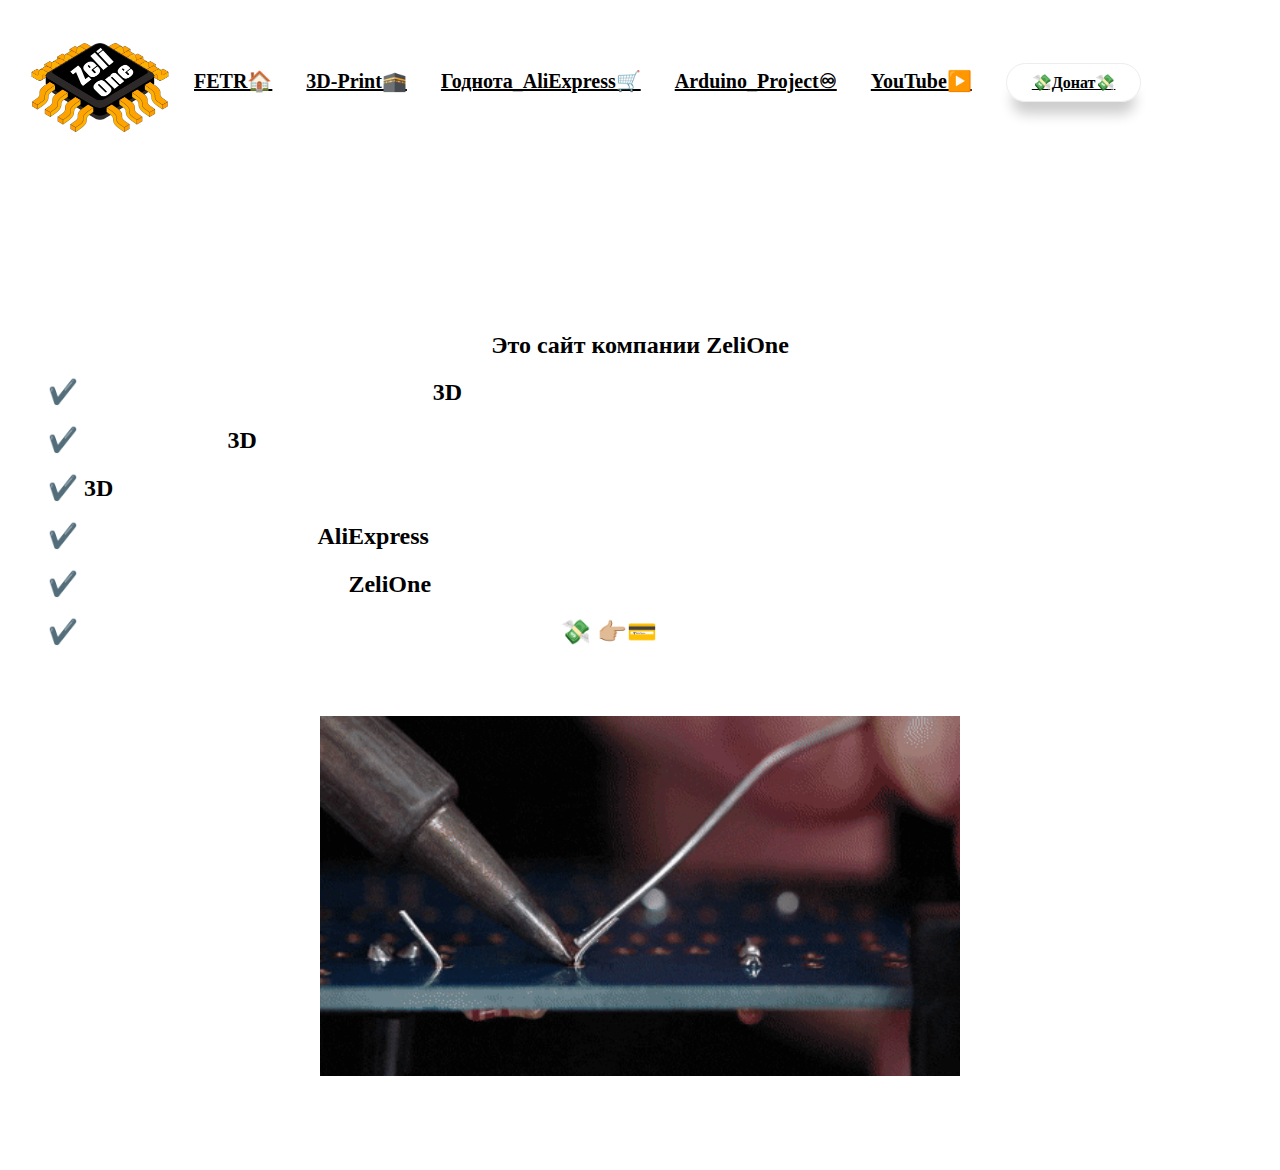
==== index.html @ 5fc95824 "cc" ====
<!DOCTYPE html>
<head>
<meta http-equiv="Content-Type" content="text/html; charset=utf-8" />
<title>ZeliOne</title>
<link href="menu.css" rel="stylesheet" type="text/css">
</head>
<body>
<header class="header">
    <div class="header__container container">
        <div class="header__logo">
            <img src="kart/123.png" width="150" alt="Company logo" class="header__img">
             <!-- <h1  class="header__title" >ZeliOne<span class="header__light" >&nbsp;Technologies</span>
            </h1> -->
        </div>
        <div class="header__menu">
            <nav id="navbar" class="header__nav collapse">
                <ul class="header__elenco">
                    <li class="header__el">
                        <a href="index.html" class="header__link">FETR🏠</a>
                    </li>
                    <li class="header__el">
                        <a href="1.html" class="header__link">3D-Print🕋</a>
                    </li>
                    <li class="header__el">
                        <a href="2.html" class="header__link">Годнота_AliExpress🛒</a>
                    </li>
                    <li class="header__el">
                        <a href="3.html" class="header__link">Arduino_Project♾</a>
                    </li>
                    <li class="header__el">
                        <a href="contact.html" class="header__link">YouTube▶️</a>
                    </li>
                    <li class="header__el">
                        <a href="" class="btn btn--white">💸Донат💸</a>
                    </li>
                </ul>
            </nav>
        </div>
    </div>
</header>
<main class="main-content">
    <section class="sect sect--padding-top">
        <div class="container">
            <div class="row">
                <div class="col-md-12">
                    <div class="site">
          <h1 align="centre"><span style="color: #FFFFFF;">Привет друг</span></h1>
						
          <h2 align="centre">Это сайт компании </span><span style="color: #0;">ZeliOne</span></h2>
					
		  <h2 align="left">&emsp;&emsp;✔️
			  <span style="color: #FFFFFF;"> Здесь можно найти:интересные 
				  <span style="color: #000000;">3D</span> модели в формате Stl</span></h2>
					
		  <h2 align="left">&emsp;&emsp;✔️<span style="color: #FFFFFF;">Лайфхаки по 
			  <span style="color: #000000;">3D</span>печати</span></h2>
					
		  <h2 align="left">&emsp;&emsp;✔️ <span style="color: #FFFFFF;">
			  <span style="color: #000000;">3D</span> Печать с доставкой по Украине</span> </h2>
					
		  <h2 align="left">&emsp;&emsp;✔️<span style="color: #FFFFFF;">Подборку полезного c
						  <span style="color: #000000;">AliExpress</span></span></h2>
					
		  <h2 align="left">&emsp;&emsp;✔️
				  <span style="color: #FFFFFF;">видео с YouTube канала 
						  <span style="color: #000000;">ZeliOne</span></span></h2>
					
				<h2 align="left">&emsp;&emsp;✔️
				 <span style="color: #FFFFFF;">Если хотите поддержать  компанию
					 <span style="color#000000;">ZeliOne</span></span> 💸 👉🏼💳</h2></span>
                        <!--<div class="site__box-link">
                            <a class="btn btn--width" href="1.html">Первая</a>
                            <a class="btn btn--revert btn--width" href="contact.html">Контакты</a>
                        </div>!-->
                        <img class="site__img" src="kart/21.gif">
                    </div>
                </div>
            </div>
        </div>
    </section>
</main>
</body>
</html>
---- menu.css ----
@charset "utf-8";
/* CSS Document */
html, body {
  margin: 0;
  padding: 0;
  font-family: "Times New Roman", "serif";  font-weight: bold; text-decoration: normal; vertical-align: baseline;"
  
}

body {
  background-image: url("Kart/8.png");
  background-size: cover;
  background-repeat: no-repeat;
  background-position: center;
}

.sect {
  padding: 90px 0;
  position: relative;
}


.collapse {
  display: block;
}

.btn {
  background-color: #;
  border-radius: 20px;
  padding: 10px 25px;
  color: #fff;
  box-shadow: 0 18px 13px -6px rgba(0, 0, 0, 0.2);
  transition: all 0.4s;
  -webkit-transition: all 0.4s;
  -moz-transition: all 0.4s;
  -ms-transition: all 0.4s;
  -o-transition: all 0.4s;
}


.btn:hover {
  box-shadow: 0 25px 18px -6px rgba(0, 0, 0, 0.2);
  background-color: #;
  color: #FFCE00;
}

.price-box__wrap:hover .btn {
  box-shadow: 0 25px 18px -6px rgba(0, 0, 0, 0.2);
}

.btn--revert {
  background-color: transparent;
  color: #000000;
  box-shadow: none;
  border: 1px solid #c9d9e9;
}

.btn--revert:hover {
  background-color: transparent;
  color: #1f4568;
  box-shadow: none;
  border: 1px solid #8198ae;
}

.btn--width {
  width: 70px;
}

.btn--white {
  background-color: #;
  border: 0.2px solid #ededed;
  color: #000000;
}

.btn--white:hover {
  background-color: #;
  color: #FFC600;
}

/*menu header*/
.header {
  padding: 30px 25px;
}

.header__elenco {
  padding: 0;
  margin: 0;
  list-style: none;
}

.header__menu {
  float: top;
}

.header__el {
  padding: 0 15px;
  display: inline-block;
}

.header__img {
  display: inline-block;
  vertical-align: middle;
}

.header__logo, .header__menu {
  display: inline-block;
  vertical-align: middle;
}

.header__title {
  font-size: 18px;
  margin: 0;
  margin-left: 10px;
  display: inline-block;
  line-height: 18px;
  vertical-align: middle;
}

.header__light {
  color: #000000;
}

.header__link {
  color: #000000;
  font-size: 20px;
  
}

.header__link:hover {
  text-decoration: none;
  color: #3a9fff;
}

.navbar-toggle .icon-bar {
  background-color: #8198ae;
}

.navbar-toggle {
  margin: 5px 0;
}


/* section */
.sect {
  padding: 90px 0;
  position: relative;
}

.site {
  text-align: center;
}

.site__title {
  font-size: 30px;
  margin: 0;
  text-align: center;
}

.site__subtitle {
  font-size: 22px;
  color: #FFFBFB;
  margin: 15px 0 40px 0;
  text-align: center;
}

.site__img {
  margin-top: 50px;
/*   display: inline-block; */
  width: 50%;
}

.site__box-link .btn--revert {
  margin-left: 15px;
}


.btn--revert {
  background-color: transparent;
  color: #8198ae;
  box-shadow: none;
  border: 1px solid #c9d9e9;
}

.btn--revert:hover {
  background-color: transparent;
  color: #1f4568;
  box-shadow: none;
  border: 1px solid #8198ae;
}
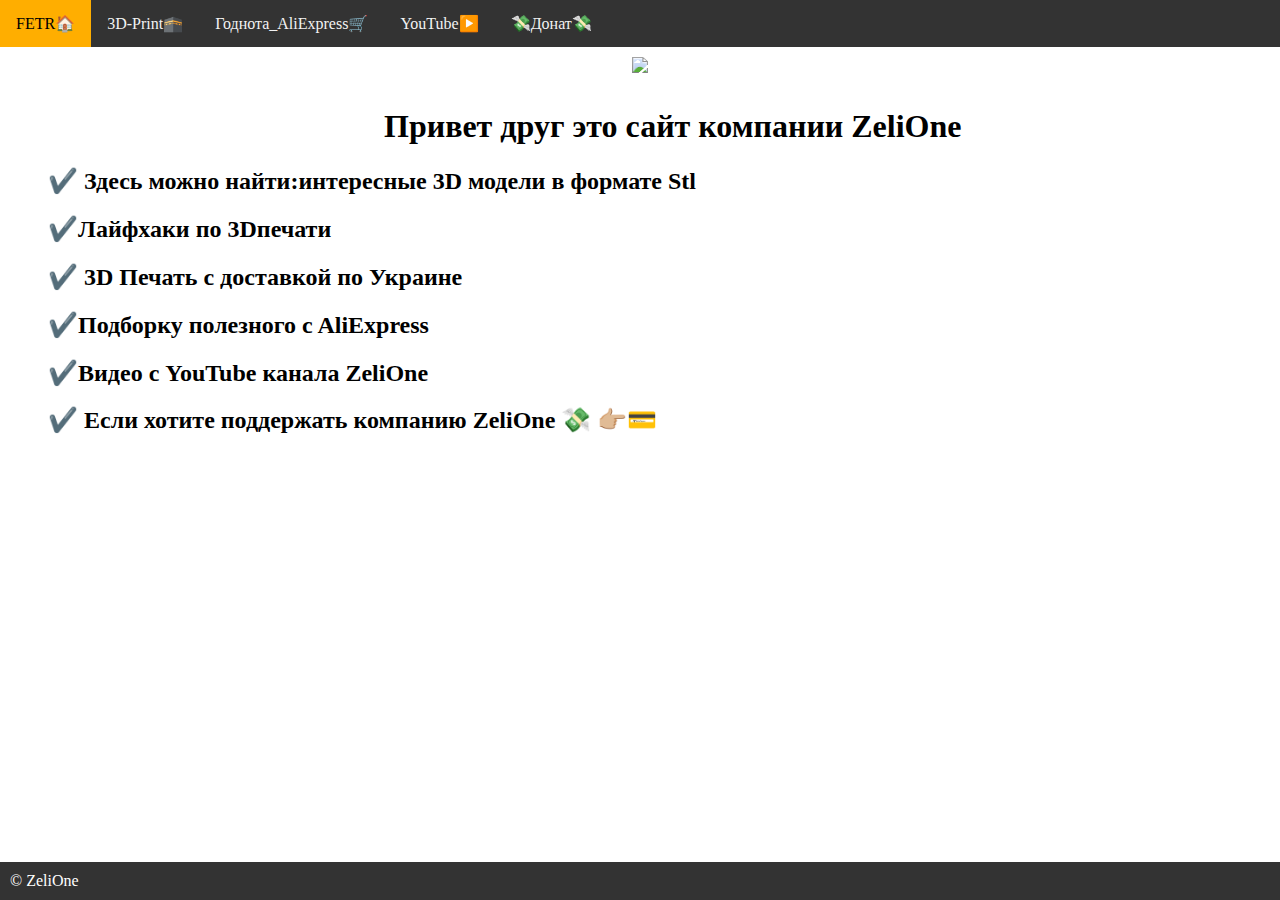
==== commit 875337f7: "новий сайт" ====
--- a/index.html
+++ b/index.html
@@ -1,83 +1,57 @@
-<!DOCTYPE html>
+<!doctype html>
+<html>
 <head>
-<meta http-equiv="Content-Type" content="text/html; charset=utf-8" />
+<meta charset="utf-8">
 <title>ZeliOne</title>
-<link href="menu.css" rel="stylesheet" type="text/css">
+<link href="osnova.css" rel="stylesheet" type="text/css">
 </head>
-<body>
-<header class="header">
-    <div class="header__container container">
-        <div class="header__logo">
-            <img src="kart/123.png" width="150" alt="Company logo" class="header__img">
-             <!-- <h1  class="header__title" >ZeliOne<span class="header__light" >&nbsp;Technologies</span>
-            </h1> -->
-        </div>
-        <div class="header__menu">
-            <nav id="navbar" class="header__nav collapse">
-                <ul class="header__elenco">
-                    <li class="header__el">
-                        <a href="index.html" class="header__link">FETR🏠</a>
-                    </li>
-                    <li class="header__el">
-                        <a href="1.html" class="header__link">3D-Print🕋</a>
-                    </li>
-                    <li class="header__el">
-                        <a href="2.html" class="header__link">Годнота_AliExpress🛒</a>
-                    </li>
-                    <li class="header__el">
-                        <a href="3.html" class="header__link">Arduino_Project♾</a>
-                    </li>
-                    <li class="header__el">
-                        <a href="contact.html" class="header__link">YouTube▶️</a>
-                    </li>
-                    <li class="header__el">
-                        <a href="" class="btn btn--white">💸Донат💸</a>
-                    </li>
-                </ul>
-            </nav>
-        </div>
-    </div>
-</header>
-<main class="main-content">
-    <section class="sect sect--padding-top">
-        <div class="container">
-            <div class="row">
-                <div class="col-md-12">
-                    <div class="site">
-          <h1 align="centre"><span style="color: #FFFFFF;">Привет друг</span></h1>
-						
-          <h2 align="centre">Это сайт компании </span><span style="color: #0;">ZeliOne</span></h2>
-					
-		  <h2 align="left">&emsp;&emsp;✔️
-			  <span style="color: #FFFFFF;"> Здесь можно найти:интересные 
-				  <span style="color: #000000;">3D</span> модели в формате Stl</span></h2>
-					
-		  <h2 align="left">&emsp;&emsp;✔️<span style="color: #FFFFFF;">Лайфхаки по 
-			  <span style="color: #000000;">3D</span>печати</span></h2>
-					
-		  <h2 align="left">&emsp;&emsp;✔️ <span style="color: #FFFFFF;">
-			  <span style="color: #000000;">3D</span> Печать с доставкой по Украине</span> </h2>
-					
-		  <h2 align="left">&emsp;&emsp;✔️<span style="color: #FFFFFF;">Подборку полезного c
-						  <span style="color: #000000;">AliExpress</span></span></h2>
-					
-		  <h2 align="left">&emsp;&emsp;✔️
-				  <span style="color: #FFFFFF;">видео с YouTube канала 
-						  <span style="color: #000000;">ZeliOne</span></span></h2>
-					
-				<h2 align="left">&emsp;&emsp;✔️
-				 <span style="color: #FFFFFF;">Если хотите поддержать  компанию
-					 <span style="color#000000;">ZeliOne</span></span> 💸 👉🏼💳</h2></span>
-                        <!--<div class="site__box-link">
-                            <a class="btn btn--width" href="1.html">Первая</a>
-                            <a class="btn btn--revert btn--width" href="contact.html">Контакты</a>
-                        </div>!-->
-                        <img class="site__img" src="kart/21.gif">
-                    </div>
-                </div>
-            </div>
-        </div>
-    </section>
-</main>
+	
+<body background="Kart/7.png" bgcolor="#FFFFFF">
+<div class="topnav">
+  
+	<a href="index.html" >FETR🏠</a>
+	<a href="1.html" >3D-Print🕋</a>
+	<a href="2">Годнота_AliExpress🛒</a>
+	<a href="3">YouTube▶️</a>
+	<a href="4">💸Донат💸</a>
+	
+	
+</div>
+	
+<div class="header">
+ <img  src="kart/1234.png" height="125">
+</div>
+
+
+
+
+  <div class="column middle">
+    <h1 align="centre">&emsp;&emsp;&emsp;&emsp;&emsp;&emsp;&emsp;&emsp;&emsp;&emsp;&emsp;&emsp;Привет друг это сайт компании ZeliOne</h1>
+   
+	<h2 align="centre">&emsp;&emsp;✔️  Здесь можно найти:интересные 3D модели в формате Stl</h2>
+    
+	<h2 align="left">&emsp;&emsp;✔️Лайфхаки по 3Dпечати</h2>
+    
+	<h2 align="left">&emsp;&emsp;✔️ 3D Печать с доставкой по Украине</h2>
+   
+	<h2 align="left">&emsp;&emsp;✔️Подборку полезного c <span style="color: #000000;">AliExpress</span></span></h2>
+    
+	<h2 align="left">&emsp;&emsp;✔️Видео с YouTube канала ZeliOne</span></span></h2>
+    
+	<h2 align="left">&emsp;&emsp;✔️ Если хотите поддержать  компанию <span style="color#000000;">ZeliOne</span></span> 💸 👉🏼💳</h2>
+    <h2>&nbsp;</h2>
+  </div>
+
+
+
+<div id="footer">
+   &copy; ZeliOne
+  </div>
+</div>
+  
+
+
 </body>
+
+
 </html>
--- a/osnova.css
+++ b/osnova.css
@@ -0,0 +1,59 @@
+<!DOCTYPE html>
+<html lang="en">
+<head>
+<title>CSS Website Layout</title>
+<meta charset="utf-8">
+<meta name="viewport" content="width=device-width, initial-scale=1">
+<style>
+* {
+    box-sizing: border-box;
+}
+
+body {
+  margin: 0;
+}
+
+/* Стиль заголовка  */
+.header {
+    background-color: #;
+    padding: 10px;
+    text-align: center;
+}
+
+/* Стиль верхньої панелі навігації */
+.topnav {
+    overflow: hidden;
+    background-color: #333;
+}
+
+/* Стиль посилань Topnav */
+.topnav a {
+    float:left;
+    display: block;
+    color: #f2f2f2;
+    text-align: center;
+    padding: 14px 16px;
+    text-decoration: none;
+    
+}
+
+/* Змінюємо колір при наведенні */
+.topnav a:hover {
+    background-color: #ffae00;
+    color: black;
+}
+
+
+/* Стиль футера */
+#footer {
+    position: fixed; /* Фиксированное положение */
+    left: 0; bottom: 0; /* Левый нижний угол */
+    padding: 10px; /* Поля вокруг текста */
+    background: #333; /* Цвет фона */
+    color: #fff; /* Цвет текста */
+    width: 100%; /* Ширина слоя */
+   }
+</style>
+</head>
+
+</html>
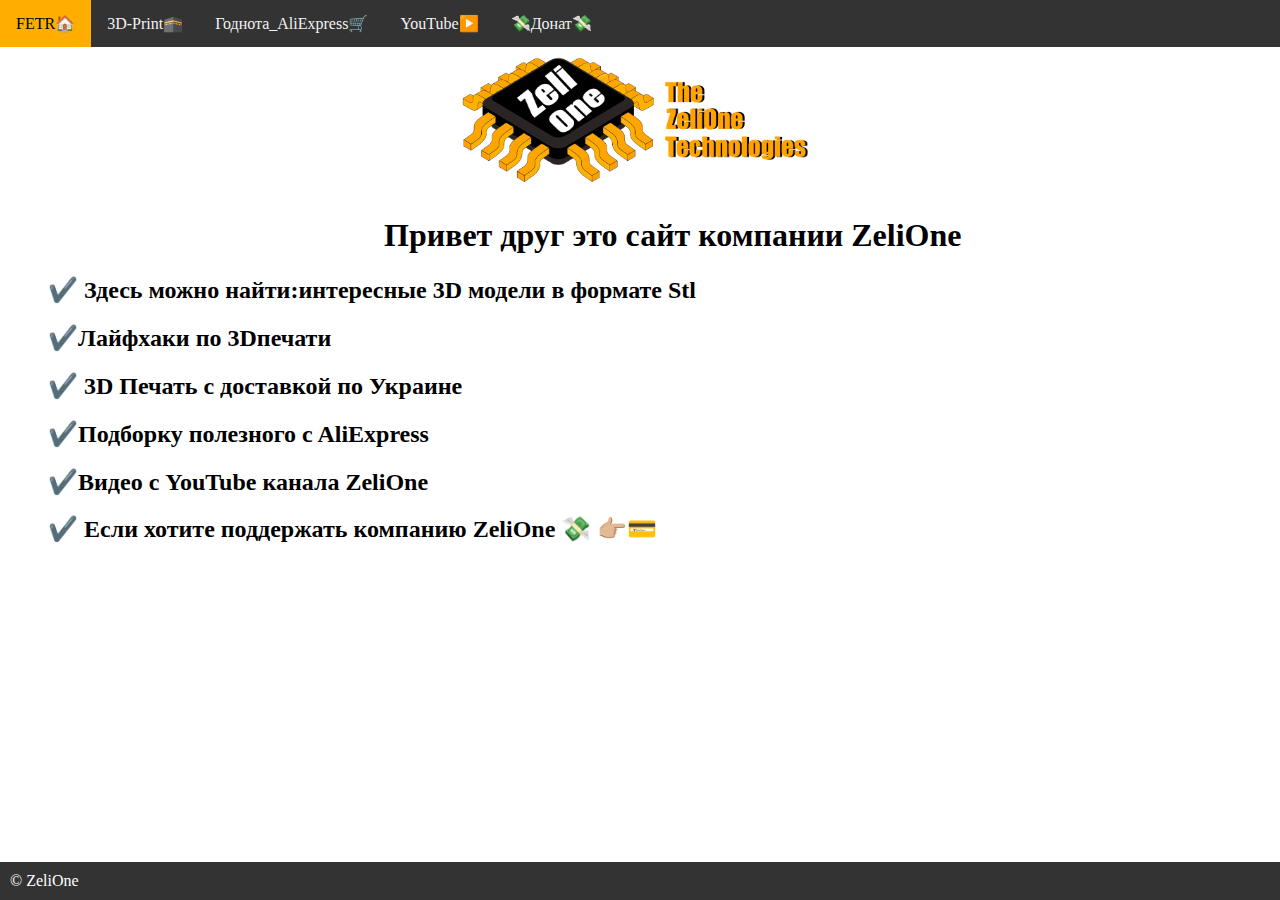
==== commit b71d9a29: "+" ====
--- a/index.html
+++ b/index.html
@@ -19,7 +19,7 @@
 </div>
 	
 <div class="header">
- <img  src="kart/1234.png" height="125">
+ <img  src="Kart/1234.png" height="125">
 </div>
 
 
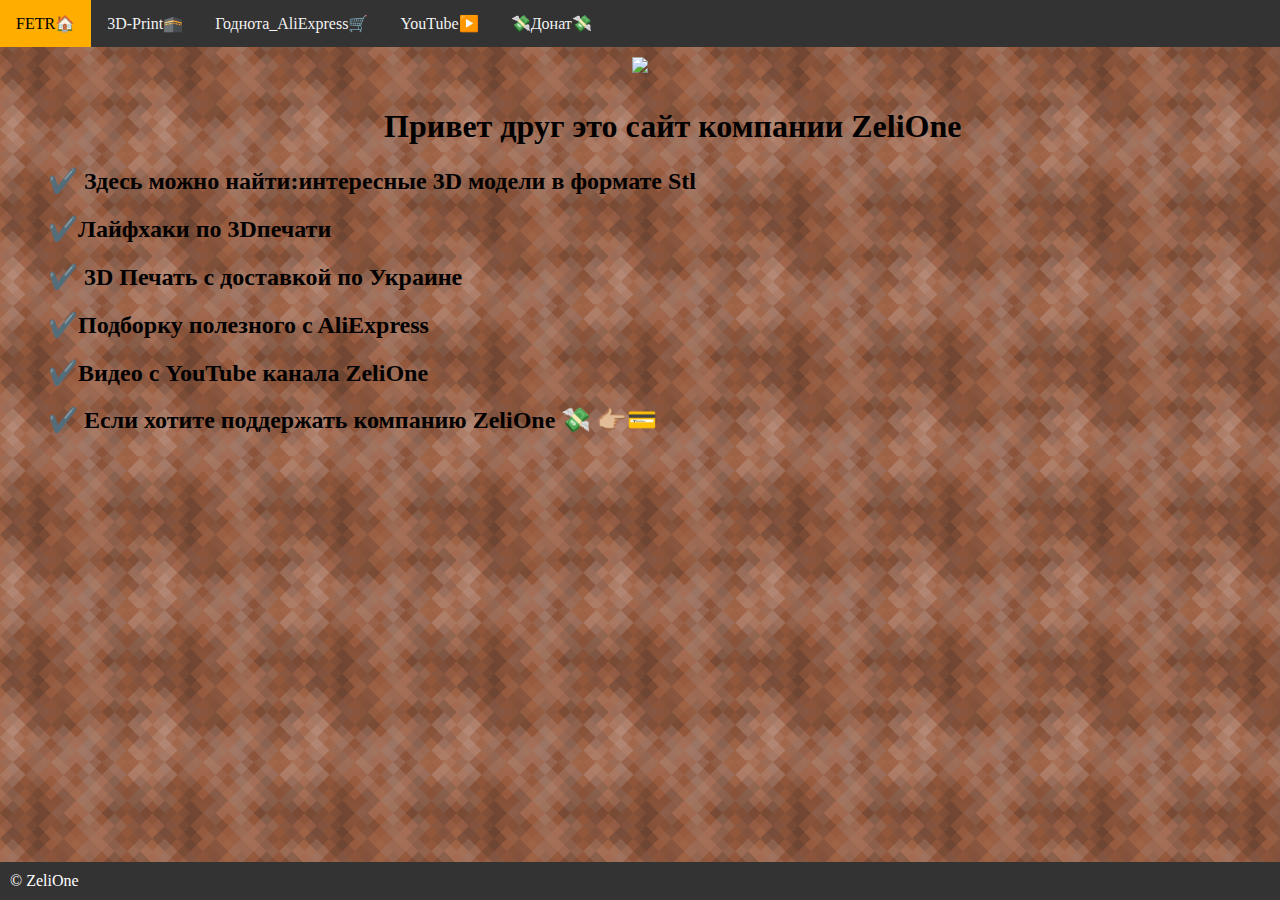
==== commit 57cfe845: "++" ====
--- a/index.html
+++ b/index.html
@@ -6,7 +6,7 @@
 <link href="osnova.css" rel="stylesheet" type="text/css">
 </head>
 	
-<body background="Kart/7.png" bgcolor="#FFFFFF">
+<body background="kart/7.png" bgcolor="#FFFFFF">
 <div class="topnav">
   
 	<a href="index.html" >FETR🏠</a>
@@ -19,7 +19,7 @@
 </div>
 	
 <div class="header">
- <img  src="Kart/1234.png" height="125">
+ <img  src="kart/1234.png" height="125">
 </div>
 
 
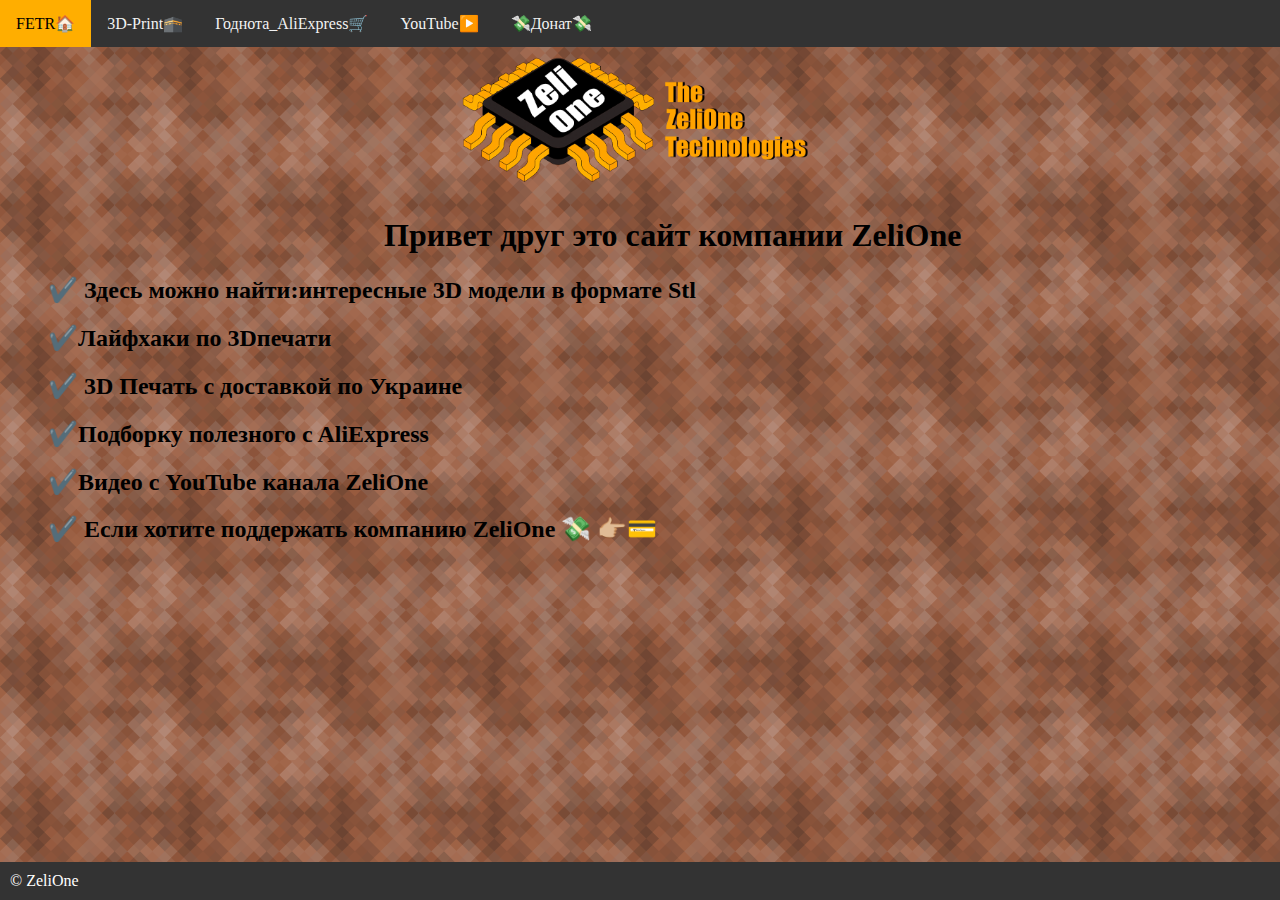
==== commit 5b96c711: "ок" ====
--- a/index.html
+++ b/index.html
@@ -9,7 +9,7 @@
 <body background="kart/7.png" bgcolor="#FFFFFF">
 <div class="topnav">
   
-	<a href="index.html" >FETR🏠</a>
+	<a href="http://st1.irttri.com" >FETR🏠</a>
 	<a href="1.html" >3D-Print🕋</a>
 	<a href="2">Годнота_AliExpress🛒</a>
 	<a href="3">YouTube▶️</a>
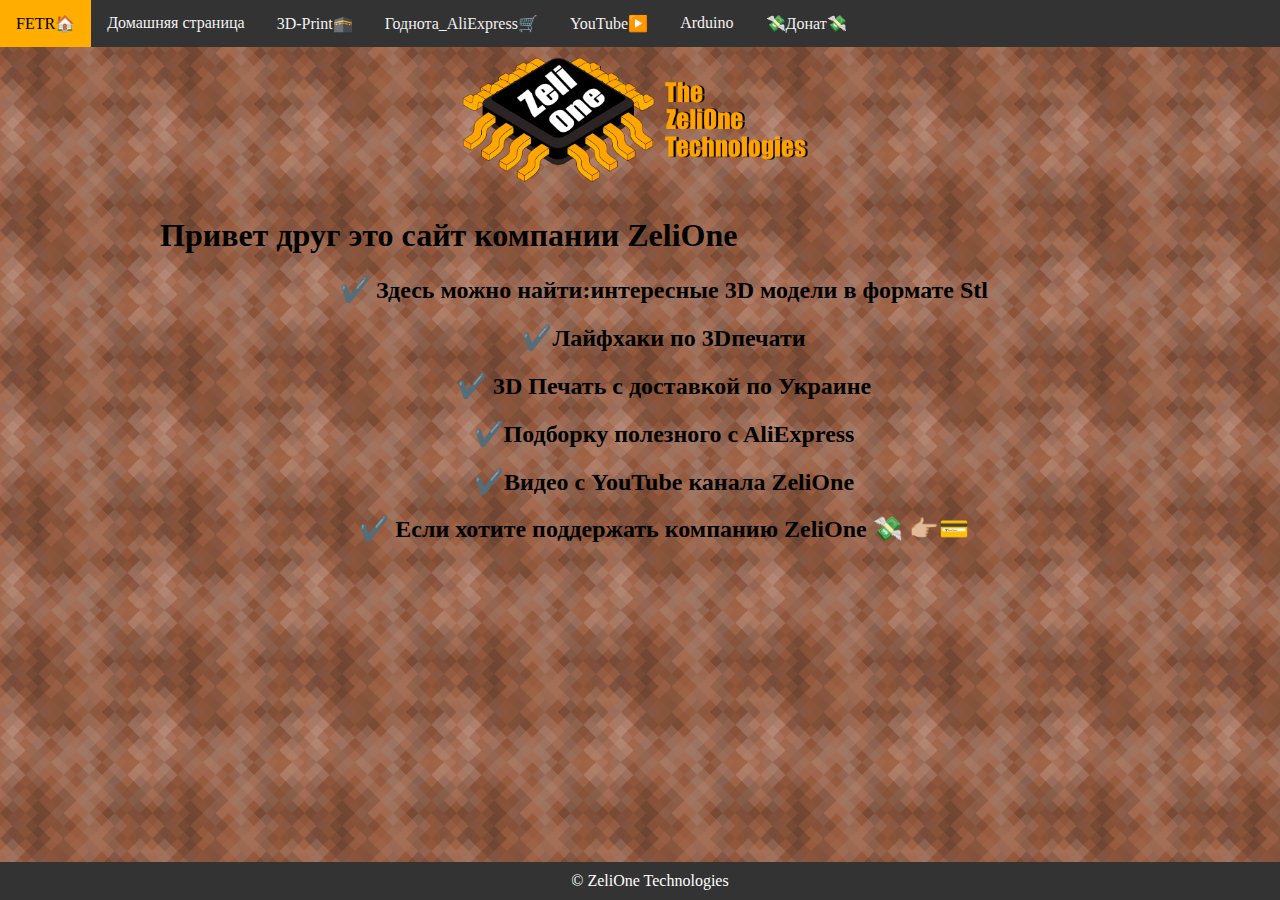
==== commit 8527c314: "top" ====
--- a/index.html
+++ b/index.html
@@ -10,10 +10,12 @@
 <div class="topnav">
   
 	<a href="http://st1.irttri.com" >FETR🏠</a>
-	<a href="1.html" >3D-Print🕋</a>
-	<a href="2">Годнота_AliExpress🛒</a>
-	<a href="3">YouTube▶️</a>
-	<a href="4">💸Донат💸</a>
+	<a href="index.html" >Домашняя страница</a>
+	<a href="2.html" >3D-Print🕋</a>
+	<a href="3">Годнота_AliExpress🛒</a>
+	<a href="4">YouTube▶️</a>
+	<a href="5">Arduino</a>
+	<a href="6">💸Донат💸</a>
 	
 	
 </div>
@@ -26,27 +28,25 @@
 
 
   <div class="column middle">
-    <h1 align="centre">&emsp;&emsp;&emsp;&emsp;&emsp;&emsp;&emsp;&emsp;&emsp;&emsp;&emsp;&emsp;Привет друг это сайт компании ZeliOne</h1>
+    <h1 align="centre">&emsp;&emsp;&emsp;&emsp;&emsp;Привет друг это сайт компании ZeliOne</h1>
    
-	<h2 align="centre">&emsp;&emsp;✔️  Здесь можно найти:интересные 3D модели в формате Stl</h2>
+	<h2 align="center">&emsp;&emsp;✔️  Здесь можно найти:интересные 3D модели в формате Stl</h2>
     
-	<h2 align="left">&emsp;&emsp;✔️Лайфхаки по 3Dпечати</h2>
+	<h2 align="center">&emsp;&emsp;✔️Лайфхаки по 3Dпечати</h2>
     
-	<h2 align="left">&emsp;&emsp;✔️ 3D Печать с доставкой по Украине</h2>
+	<h2 align="center">&emsp;&emsp;✔️ 3D Печать с доставкой по Украине</h2>
    
-	<h2 align="left">&emsp;&emsp;✔️Подборку полезного c <span style="color: #000000;">AliExpress</span></span></h2>
+	<h2 align="center">&emsp;&emsp;✔️Подборку полезного c AliExpress</h2>
     
-	<h2 align="left">&emsp;&emsp;✔️Видео с YouTube канала ZeliOne</span></span></h2>
+	<h2 align="center">&emsp;&emsp;✔️Видео с YouTube канала ZeliOne</h2>
     
-	<h2 align="left">&emsp;&emsp;✔️ Если хотите поддержать  компанию <span style="color#000000;">ZeliOne</span></span> 💸 👉🏼💳</h2>
+	<h2 align="center">&emsp;&emsp;✔️ Если хотите поддержать  компанию <span style="color#000000;">ZeliOne 💸 👉🏼💳</h2>
     <h2>&nbsp;</h2>
   </div>
 
 
 
-<div id="footer">
-   &copy; ZeliOne
-  </div>
+<div id="footer" align="center"> &copy; ZeliOne Technologies </div>
 </div>
   
 
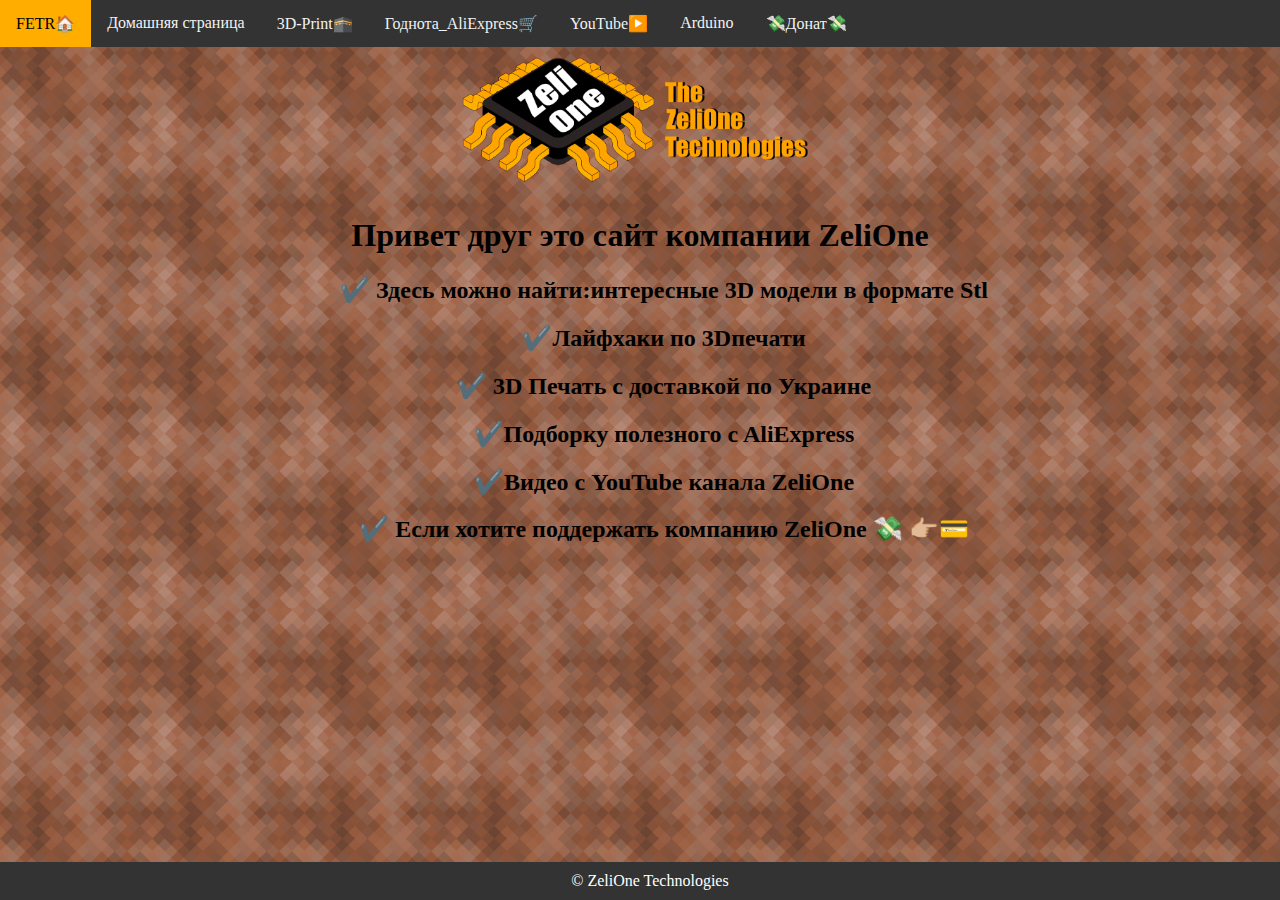
==== commit b366a95e: "ok" ====
--- a/index.html
+++ b/index.html
@@ -12,10 +12,10 @@
 	<a href="http://st1.irttri.com" >FETR🏠</a>
 	<a href="index.html" >Домашняя страница</a>
 	<a href="2.html" >3D-Print🕋</a>
-	<a href="3">Годнота_AliExpress🛒</a>
-	<a href="4">YouTube▶️</a>
-	<a href="5">Arduino</a>
-	<a href="6">💸Донат💸</a>
+	<a href="3.html">Годнота_AliExpress🛒</a>
+	<a href="4.html">YouTube▶️</a>
+	<a href="5.html">Arduino</a>
+	<a href="6.html">💸Донат💸</a>
 	
 	
 </div>
@@ -28,7 +28,7 @@
 
 
   <div class="column middle">
-    <h1 align="centre">&emsp;&emsp;&emsp;&emsp;&emsp;Привет друг это сайт компании ZeliOne</h1>
+    <h1 align="center">Привет друг это сайт компании ZeliOne</h1>
    
 	<h2 align="center">&emsp;&emsp;✔️  Здесь можно найти:интересные 3D модели в формате Stl</h2>
     
